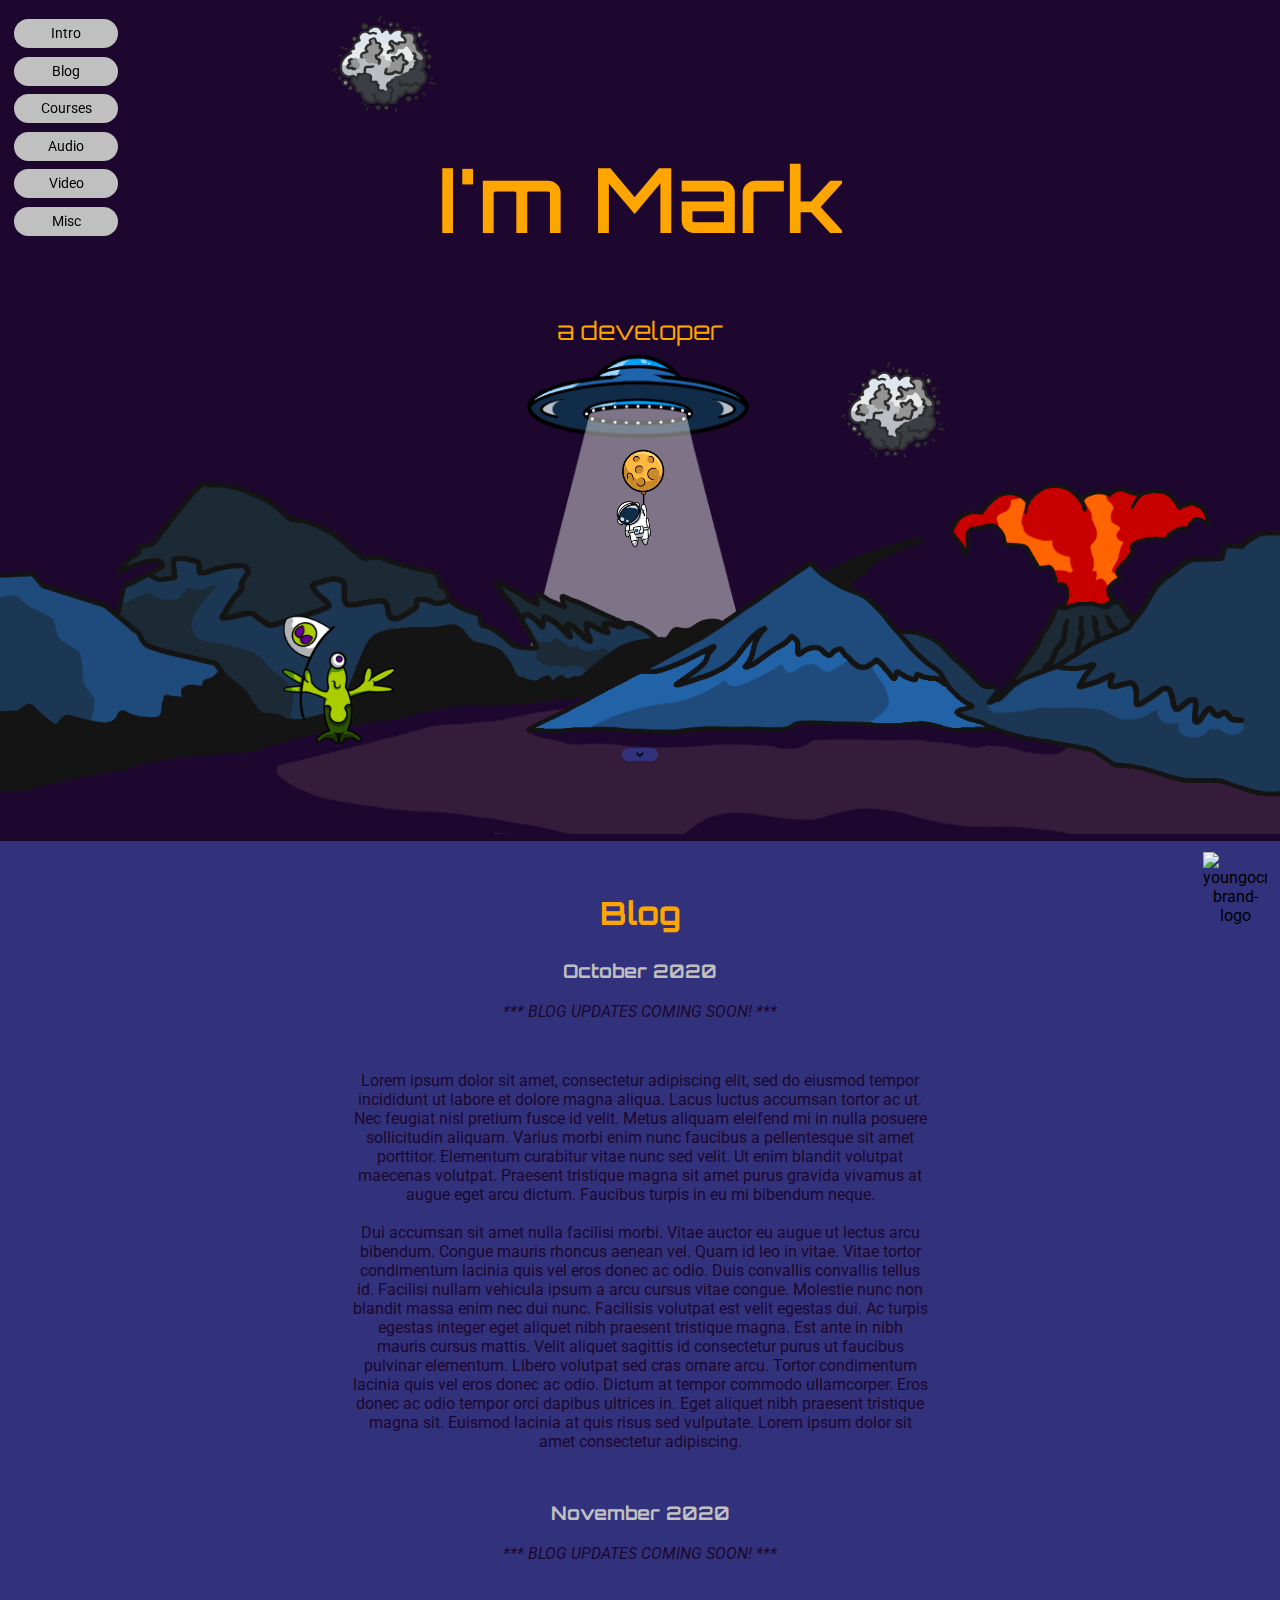
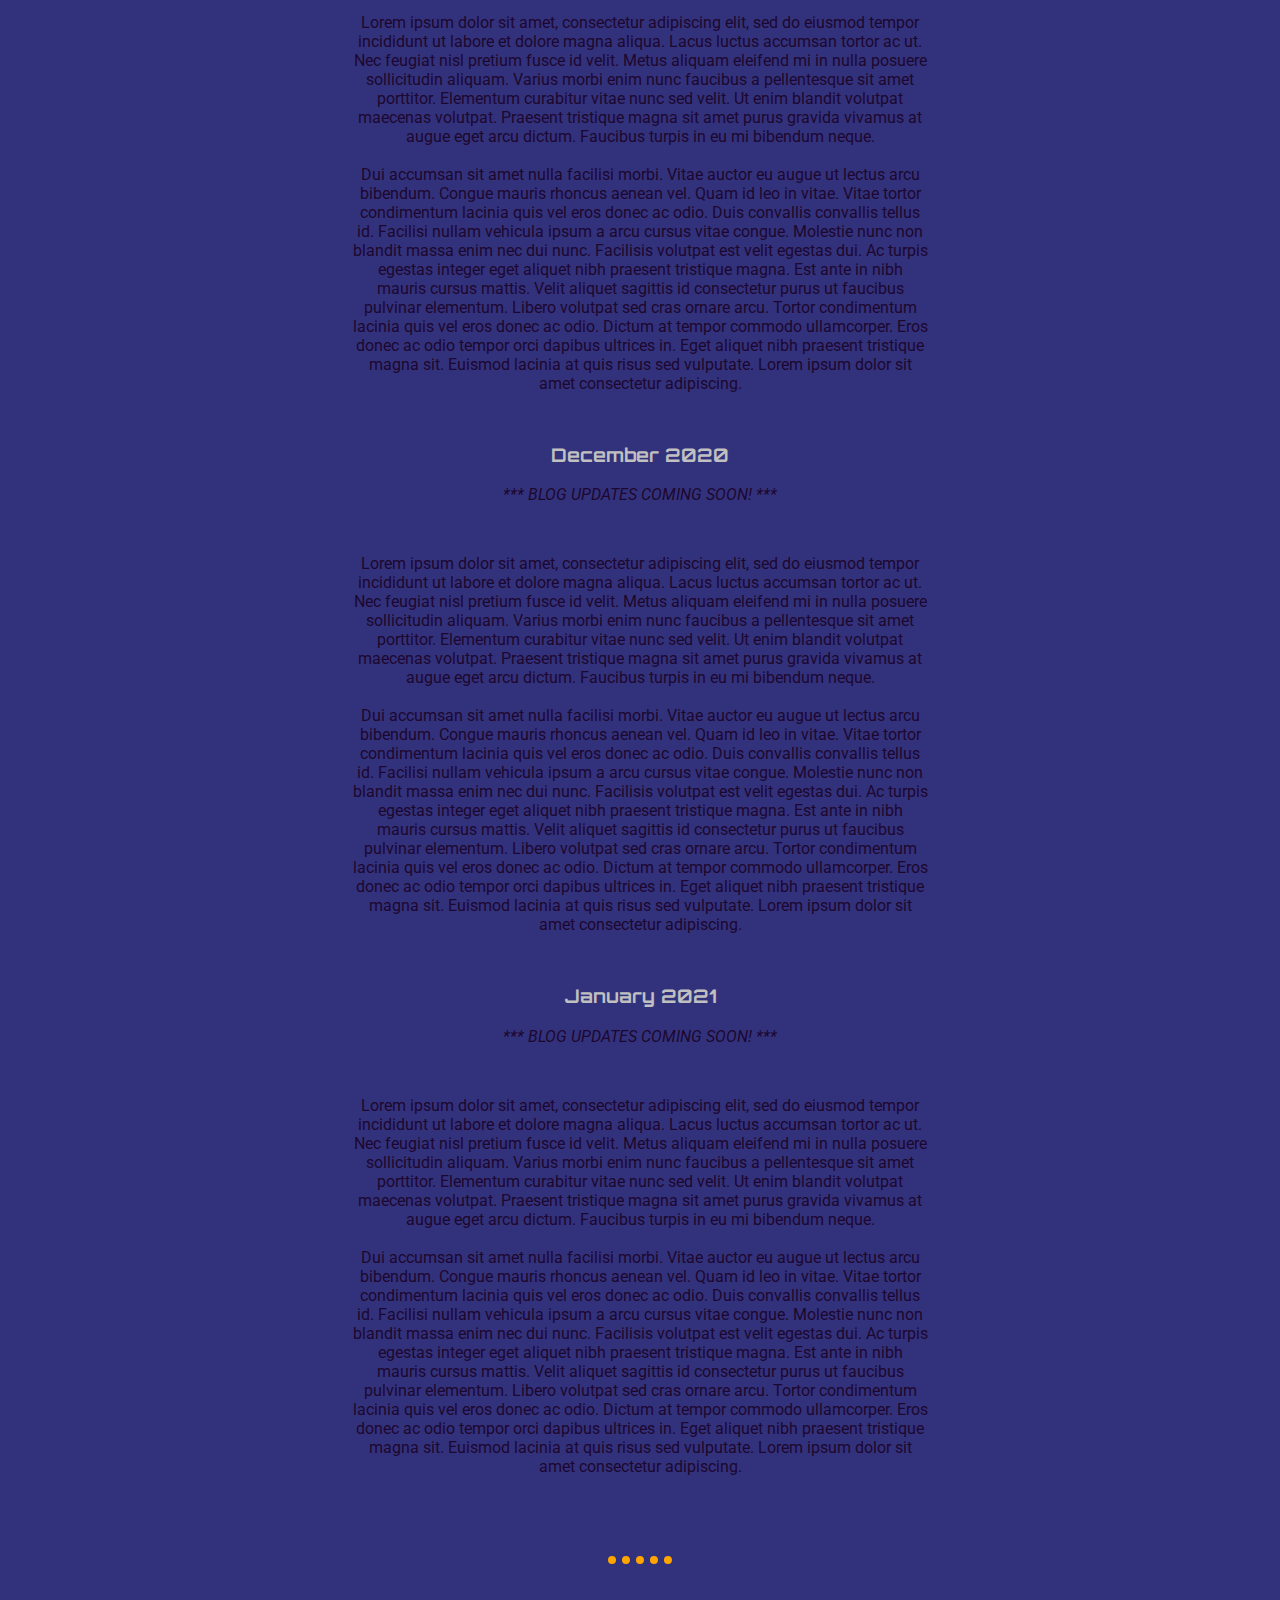
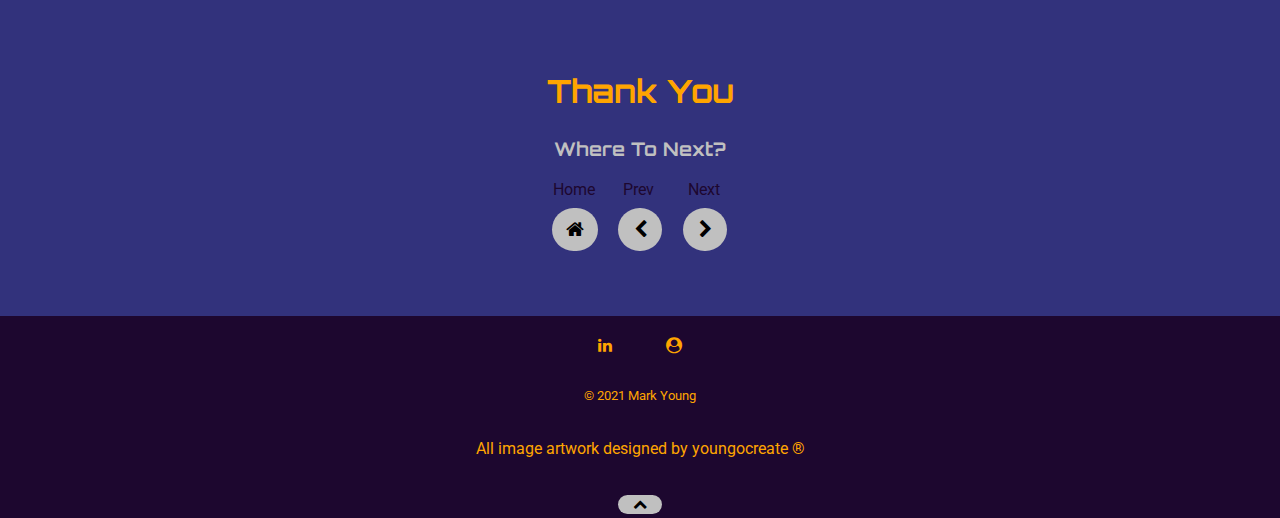
==== blog.html @ ef838a01 "Add files via upload" ====
<!DOCTYPE html>
<html lang="en" dir="ltr">

<head>
  <meta charset="utf-8">
  <title>Mark Young Developer</title>
  <link rel="stylesheet" type="text/css" href="css/styles.css">
  <link rel="stylesheet" href="https://cdnjs.cloudflare.com/ajax/libs/font-awesome/4.7.0/css/font-awesome.min.css">
  <link rel="icon" href="favicon-me.ico">
  <link rel="preconnect" href="https://fonts.gstatic.com">
  <link href="https://fonts.googleapis.com/css2?family=Orbitron:wght@400;500;600;700;800;900&family=Roboto:wght@100;300;400;500&display=swap" rel="stylesheet">
</head>

<body>
  <div id="top" class="top-container">
    <img class="asteroid-one" src="images/asteroid.png" alt="asteroid-image">
    <h1 class="name">I'm Mark</h1>
    <p class="developer">a developer</p>
    <img class="asteroid-two" src="images/asteroid.png" alt="asteroid-image">
    <img class="ufo" src="images/ufo.png" alt="ufo-image">
    <img class="cute-astronaut" src="images/cute_astronaut.png" alt="cute-astronaut-image">
    <img class="funny-alien" src="images/funny_alien.png" alt="funny-alien-image">
    <img class="alien-planet" src="images/alien_planet.png" alt="alien-planet-image">
    <a class="buttonmiddle" href="#middle"><i class="fa fa-chevron-down"></i></a>
  </div>
  <div id="middle" class="middle-container">
    <img class="youngocreate-brand-logo" src="images/youngocreate_brand_logo.png" alt="youngocreate-brand-logo">
    <div class="navbar">
      <div>
        <a class="btn-intro" href="index.html#middle">Intro</a>
      </div>
      <div>
        <a class="btn-blog" href="blog.html#middle">Blog</a>
      </div>
      <div>
        <a class="btn-courses" href="courses.html#middle">Courses</a>
      </div>
      <div>
        <a class="btn-audio" href="audio.html#middle">Audio</a>
      </div>
      <div>
        <a class="btn-video" href="video.html#middle">Video</a>
      </div>
      <div>
        <a class="btn-misc" href="misc.html#middle">Misc</a>
      </div>
    </div>
    <div class="blog-page-header">
      <h2>Blog</h2>
      <h3>October 2020</h3>
      <p><em>*** BLOG UPDATES COMING SOON! ***</em></p>
      <p class="blog-text">Lorem ipsum dolor sit amet, consectetur adipiscing elit, sed do eiusmod tempor incididunt ut labore et dolore magna aliqua. Lacus luctus accumsan tortor ac ut.
        Nec feugiat nisl pretium fusce id velit. Metus aliquam eleifend mi in nulla posuere sollicitudin aliquam. Varius morbi enim nunc faucibus a pellentesque sit amet porttitor.
        Elementum curabitur vitae nunc sed velit. Ut enim blandit volutpat maecenas volutpat. Praesent tristique magna sit amet purus gravida vivamus at augue eget arcu dictum.
        Faucibus turpis in eu mi bibendum neque.
        <br><br>
        Dui accumsan sit amet nulla facilisi morbi. Vitae auctor eu augue ut lectus arcu bibendum. Congue mauris rhoncus aenean vel. Quam id leo in vitae. Vitae tortor condimentum
        lacinia quis vel eros donec ac odio. Duis convallis convallis tellus id. Facilisi nullam vehicula ipsum a arcu cursus vitae congue. Molestie nunc non blandit massa enim nec
        dui nunc. Facilisis volutpat est velit egestas dui. Ac turpis egestas integer eget aliquet nibh praesent tristique magna. Est ante in nibh mauris cursus mattis. Velit aliquet
        sagittis id consectetur purus ut faucibus pulvinar elementum. Libero volutpat sed cras ornare arcu. Tortor condimentum lacinia quis vel eros donec ac odio. Dictum at tempor
        commodo ullamcorper. Eros donec ac odio tempor orci dapibus ultrices in. Eget aliquet nibh praesent tristique magna sit. Euismod lacinia at quis risus sed vulputate. Lorem ipsum
        dolor sit amet consectetur adipiscing.
      </p>
      <h3>November 2020</h3>
      <p><em>*** BLOG UPDATES COMING SOON! ***</em></p>
      <p class="blog-text">Lorem ipsum dolor sit amet, consectetur adipiscing elit, sed do eiusmod tempor incididunt ut labore et dolore magna aliqua. Lacus luctus accumsan tortor ac ut.
        Nec feugiat nisl pretium fusce id velit. Metus aliquam eleifend mi in nulla posuere sollicitudin aliquam. Varius morbi enim nunc faucibus a pellentesque sit amet porttitor.
        Elementum curabitur vitae nunc sed velit. Ut enim blandit volutpat maecenas volutpat. Praesent tristique magna sit amet purus gravida vivamus at augue eget arcu dictum.
        Faucibus turpis in eu mi bibendum neque.
        <br><br>
        Dui accumsan sit amet nulla facilisi morbi. Vitae auctor eu augue ut lectus arcu bibendum. Congue mauris rhoncus aenean vel. Quam id leo in vitae. Vitae tortor condimentum
        lacinia quis vel eros donec ac odio. Duis convallis convallis tellus id. Facilisi nullam vehicula ipsum a arcu cursus vitae congue. Molestie nunc non blandit massa enim nec
        dui nunc. Facilisis volutpat est velit egestas dui. Ac turpis egestas integer eget aliquet nibh praesent tristique magna. Est ante in nibh mauris cursus mattis. Velit aliquet
        sagittis id consectetur purus ut faucibus pulvinar elementum. Libero volutpat sed cras ornare arcu. Tortor condimentum lacinia quis vel eros donec ac odio. Dictum at tempor
        commodo ullamcorper. Eros donec ac odio tempor orci dapibus ultrices in. Eget aliquet nibh praesent tristique magna sit. Euismod lacinia at quis risus sed vulputate. Lorem ipsum
        dolor sit amet consectetur adipiscing.
      </p>
      <h3>December 2020</h3>
      <p><em>*** BLOG UPDATES COMING SOON! ***</em></p>
      <p class="blog-text">Lorem ipsum dolor sit amet, consectetur adipiscing elit, sed do eiusmod tempor incididunt ut labore et dolore magna aliqua. Lacus luctus accumsan tortor ac ut.
        Nec feugiat nisl pretium fusce id velit. Metus aliquam eleifend mi in nulla posuere sollicitudin aliquam. Varius morbi enim nunc faucibus a pellentesque sit amet porttitor.
        Elementum curabitur vitae nunc sed velit. Ut enim blandit volutpat maecenas volutpat. Praesent tristique magna sit amet purus gravida vivamus at augue eget arcu dictum.
        Faucibus turpis in eu mi bibendum neque.
        <br><br>
        Dui accumsan sit amet nulla facilisi morbi. Vitae auctor eu augue ut lectus arcu bibendum. Congue mauris rhoncus aenean vel. Quam id leo in vitae. Vitae tortor condimentum
        lacinia quis vel eros donec ac odio. Duis convallis convallis tellus id. Facilisi nullam vehicula ipsum a arcu cursus vitae congue. Molestie nunc non blandit massa enim nec
        dui nunc. Facilisis volutpat est velit egestas dui. Ac turpis egestas integer eget aliquet nibh praesent tristique magna. Est ante in nibh mauris cursus mattis. Velit aliquet
        sagittis id consectetur purus ut faucibus pulvinar elementum. Libero volutpat sed cras ornare arcu. Tortor condimentum lacinia quis vel eros donec ac odio. Dictum at tempor
        commodo ullamcorper. Eros donec ac odio tempor orci dapibus ultrices in. Eget aliquet nibh praesent tristique magna sit. Euismod lacinia at quis risus sed vulputate. Lorem ipsum
        dolor sit amet consectetur adipiscing.
      </p>
      <h3>January 2021</h3>
      <p><em>*** BLOG UPDATES COMING SOON! ***</em></p>
      <p class="blog-text">Lorem ipsum dolor sit amet, consectetur adipiscing elit, sed do eiusmod tempor incididunt ut labore et dolore magna aliqua. Lacus luctus accumsan tortor ac ut.
        Nec feugiat nisl pretium fusce id velit. Metus aliquam eleifend mi in nulla posuere sollicitudin aliquam. Varius morbi enim nunc faucibus a pellentesque sit amet porttitor.
        Elementum curabitur vitae nunc sed velit. Ut enim blandit volutpat maecenas volutpat. Praesent tristique magna sit amet purus gravida vivamus at augue eget arcu dictum.
        Faucibus turpis in eu mi bibendum neque.
        <br><br>
        Dui accumsan sit amet nulla facilisi morbi. Vitae auctor eu augue ut lectus arcu bibendum. Congue mauris rhoncus aenean vel. Quam id leo in vitae. Vitae tortor condimentum
        lacinia quis vel eros donec ac odio. Duis convallis convallis tellus id. Facilisi nullam vehicula ipsum a arcu cursus vitae congue. Molestie nunc non blandit massa enim nec
        dui nunc. Facilisis volutpat est velit egestas dui. Ac turpis egestas integer eget aliquet nibh praesent tristique magna. Est ante in nibh mauris cursus mattis. Velit aliquet
        sagittis id consectetur purus ut faucibus pulvinar elementum. Libero volutpat sed cras ornare arcu. Tortor condimentum lacinia quis vel eros donec ac odio. Dictum at tempor
        commodo ullamcorper. Eros donec ac odio tempor orci dapibus ultrices in. Eget aliquet nibh praesent tristique magna sit. Euismod lacinia at quis risus sed vulputate. Lorem ipsum
        dolor sit amet consectetur adipiscing.
      </p>
    </div>
    <hr>
    <div class="go-to-home">
      <h2>Thank You</h2>
      <h3>Where To Next?</h3>
      <p class="home">Home</p>
      <a class="btn-home" href="index.html"><i class="fa fa-home"></i></a>
      <a class="prev-skill"></a>
      <p class="prev">Prev</p>
      <a class="btn-previous" href="projects.html#middle"><i class="fa fa-chevron-left"></i></a>
      <a class="next-skill"></a>
      <p class="next">Next</p>
      <a class="btn-next" href="blog.html#middle"><i class="fa fa-chevron-right"></i></a>
    </div>
  </div>

  <div class="bottom-container">
    <a class="footer-link" href="https://www.linkedin.com/in/mark-young-developer/"><i class="fa fa-linkedin"></i></a>
    <a class="footer-link" href="https://markyoung76.github.io/cv-html/"><i class="fa fa-user-circle"></i></a>
    <p class="copyright">© 2021 Mark Young</p>
    <p class="image-credits">All image artwork designed by youngocreate ®</p>
    <a class="buttontop" href="#top"><i class="fa fa-chevron-up"></i></a>
  </div>

</body>

</html>
---- css/styles.css ----
/* body headers, paragraphs and horizontal rules */

html {
  scroll-behavior: smooth; /* be careful using this as it may be an outdated option - it did however operate as desired? */
}

body {
  margin: 0;
  text-align: center;
  font-family: 'Roboto', sans-serif;
  font-size: 100%;
}

h1 {
  font-size: 5.625rem;
  font-family: 'Orbitron', sans-serif;
  color: orange;
}

h2 {
  font-size: 2rem;
  font-family: 'Orbitron', sans-serif;
  color: orange;
}

h2:hover {
  color: silver;
}

h3 {
  font-family: 'Orbitron', sans-serif;
  color: silver;
}

p {
  font-size: 1rem;
  color: #1d072f; /* originally black */
}

hr {
  margin: 80px auto 80px auto;
  border-style: none;
  border-top-style: dotted;
  border-color: orange;
  border-width: 8px;
  width: 5%;
}

/* top container */

.top-container {
  width: auto;
  background-color: #1d072f;
  margin: 0 auto;
}

.name {
  width: 100%;
  font-weight: 600;
  padding-top: 10px;
  margin-top: 0;
  margin: 0 auto 60px auto;
}

.name:hover {
  color: silver;
}

.developer {
  width: 100%;
  font-size: 1.5625rem;
  font-family: 'Orbitron', sans-serif;
  margin: 0 auto;
  color: orange;
}

.developer:hover {
  color: silver;
}

.asteroid-one {
  width: 10%;
  position: relative;
  right: 20%;
  margin: 0;
}

.asteroid-two {
  width: 10%;
  position: relative;
  left: 45.2%;
  margin-bottom: 20%;
}

.ufo {
  width: 30%;
  position: relative;
  left: 5%;
}

.cute-astronaut {
  width: 8%;
  position: relative;
  right: 14%;
  margin: 0 0 14.1% 0;
}

.funny-alien {
  width: 12%;
  position: relative;
  z-index: 1;
  right: 48%;
  margin: 0 0 -2% 0;
}

.alien-planet {
  width: 100%;
  position: relative;
  margin: -20% auto -1.2% auto;
}

/* scroll to middle of page button */

.buttonmiddle {
  color: black;
  font-size: 0.5rem;
  position: relative;
  z-index: 1;
  bottom: 80px;
  padding: 2px 14px; /* originally 1.2px 14px */
  border-radius: 18px;
  background-color: #32327c;
  text-decoration: none;
}

.buttonmiddle:hover {
  background-color: silver;
}

/* middle container */

.middle-container {
  width: auto;
  background-color: #32327c;
}

.navbar {
  position: fixed;
  top: 2%;
  left: 1.1%;
}

/* youngocreate brand logo */

.youngocreate-brand-logo {
  width: 5%;
  display: inline-block;
  position: absolute;
  margin: 0.9% auto -3.5% 44%;
}

/* nav-bar page buttons */

/* intro button */

.btn-intro {
  color: black;
  font-size: 0.9rem; /* originally 1.2rem */
  padding: 6px 1px; /* originally 10px 25px */
  border-radius: 20px;
  border-width: thin;
  border-color: silver;
  background-color: silver;
  flex: 1;
  text-decoration: none;
  display: inline-grid;
  text-align: center;
  width: 102px;
  margin: 1.1% 90% 8% auto; /* originally 1.2% 1% 0 1% - and prior to being fixed 1.1% 90% 0.2% auto */
}

.btn-intro:hover {
  background-color: orange;
  transform-origin: center;
  transform: scale(1.04);
}

/* blog button */

.btn-blog {
  color: black;
  font-size: 0.9rem; /* originally 1.2rem */
  padding: 6px 1px; /* originally 10px 25px */
  border-radius: 20px;
  border-width: thin;
  border-color: silver;
  background-color: silver;
  flex: 1;
  text-decoration: none;
  display: inline-grid;
  text-align: center;
  width: 102px;
  margin: 0.2% 90% 8% auto; /* originally 1.2% 1% 0 1% - and prior to being fixed 0.2% 90% 0.2% auto */
}

.btn-blog:hover {
  background-color: orange;
  transform-origin: center;
  transform: scale(1.04);
}

/* courses button */

.btn-courses {
  color: black;
  font-size: 0.9rem; /* originally 1.2rem */
  padding: 6px 1px; /* originally 10px 25px */
  border-radius: 20px;
  border-width: thin;
  border-color: silver;
  background-color: silver;
  flex: 1;
  text-decoration: none;
  display: inline-grid;
  text-align: center;
  width: 102px;
  margin: 0.2% 90% 8% auto; /* originally 1.2% 1% 0 1% - and prior to being fixed 0.2% 90% 0.2% auto */
}

.btn-courses:hover {
  background-color: orange;
  transform-origin: center;
  transform: scale(1.04);
}

/* audio button */

.btn-audio {
  color: black;
  font-size: 0.9rem; /* originally 1.2rem */
  padding: 6px 1px; /* originally 10px 25px */
  border-radius: 20px;
  border-width: thin;
  border-color: silver;
  background-color: silver;
  flex: 1;
  text-decoration: none;
  display: inline-grid;
  text-align: center;
  width: 102px;
  margin: 0.2% 90% 8% auto; /* originally 1.2% 1% 0 1% - and prior to being fixed 0.2% 90% 0.2% auto */
}

.btn-audio:hover {
  background-color: orange;
  transform-origin: center;
  transform: scale(1.04);
}

/* video button */

.btn-video {
  color: black;
  font-size: 0.9rem; /* originally 1.2rem */
  padding: 6px 1px; /* originally 10px 25px */
  border-radius: 20px;
  border-width: thin;
  border-color: silver;
  background-color: silver;
  flex: 1;
  text-decoration: none;
  display: inline-grid;
  text-align: center;
  width: 102px;
  margin: 0.2% 90% 8% auto; /* originally 1.2% 1% 0 1% - and prior to being fixed 0.2% 90% 0.2% auto */
}

.btn-video:hover {
  background-color: orange;
  transform-origin: center;
  transform: scale(1.04);
}

/* misc button */

.btn-misc {
  color: black;
  font-size: 0.9rem; /* originally 1.2rem */
  padding: 6px 1px; /* originally 10px 25px */
  border-radius: 20px;
  border-width: thin;
  border-color: silver;
  background-color: silver;
  flex: 1;
  text-decoration: none;
  display: inline-grid;
  text-align: center;
  width: 102px;
  margin: 0.2% 90% 8% auto; /* originally 1.2% 1% 0 1% - and prior to being fixed 0.2% 90% 0.2% auto */
}

.btn-misc:hover {
  background-color: orange;
  transform-origin: center;
  transform: scale(1.04);
}

.profile-pic {
  width: 10%;
  height: 10%;
  padding-top: 65px;
  position: relative;
  margin: 0.05% auto 0 auto; /* originally -10.4% auto 0 auto prior to opting for a fixed navbar */
}

.intro-text {
  margin: 50px auto;
  width: 45%;
}

.skills {
  margin: 0 auto;
}

.skills-numbered {
  margin: 0 auto;
  padding-top: 2%;
}

.projects-page-header {
  margin: -0.05% auto 0 auto; /* originally -10.5% auto 0 auto prior to opting for a fixed navbar */
  padding-top: 2%;
}

.blog-page-header {
  margin: -0.05% auto 0 auto; /* originally -10.5% auto 0 auto prior to opting for a fixed navbar */
  padding-top: 2%;
}

.webdev {
  width: 10%;
  height: 10%;
  border-radius: 50%;
}

.webdev-text {
  margin: 50px auto;
  width: 45%;
}

.digidesign {
  width: 10%;
  height: 10%;
  border-radius: 50%;
}

.digidesign-text {
  margin: 50px auto;
  width: 45%;
}

.musicprod {
  width: 10%;
  height: 10%;
  border-radius: 50%;
}

.musicprod-text {
  margin: 50px auto;
  width: 45%;
}

.project-link {
  color: #1d072f;
}

.project-link:hover {
  color: silver;
}

.blog-text {
  margin: 50px auto;
  width: 45%;
}

.projects {
  padding: 0 0 5px 0;
}

.contact-me {
  padding: 0 0 70px 0;
}

.btn-gap {
  padding: 0 0 50px 0;
}

/* view more buttons */

.btn-view-more {
  color: black;
  font-size: 0.9rem; /* originally 1.2rem */
  padding: 6px 1px; /* originally 10px 25px */
  border-radius: 20px;
  border-width: thin;
  border-color: silver;
  background-color: silver;
  flex: 1;
  text-decoration: none;
  display: inline-block;
  text-align: center;
  width: 102px;
  margin: 2% auto 3.5% auto;
}

.btn-view-more:hover {
  background-color: orange;
  transform-origin: center;
  transform: scale(1.04);
}

.btn-view-more-2 {
  color: black;
  font-size: 0.9rem; /* originally 1.2rem */
  padding: 6px 1px; /* originally 10px 25px */
  border-radius: 20px;
  border-width: thin;
  border-color: silver;
  background-color: silver;
  flex: 1;
  text-decoration: none;
  display: inline-block;
  text-align: center;
  width: 102px;
  margin: 2% auto 0 auto;
}

.btn-view-more-2:hover {
  background-color: orange;
  transform-origin: center;
  transform: scale(1.04);
}

.btn-view-more-3 {
  color: black;
  font-size: 1.2rem; /* originally 0.9rem */
  padding: 10px 25px; /* originally 6px 1px */
  border-radius: 20px;
  border-width: thin;
  border-color: silver;
  background-color: silver;
  flex: 1;
  text-decoration: none;
  display: inline-block;
  text-align: center;
  width: 102px;
  margin: 2% auto -2% auto; /* originally 2% auto 0 auto */
}

.btn-view-more-3:hover {
  background-color: orange;
  transform-origin: center;
  transform: scale(1.04);
}

/* contact me button */

.btn-contact {
  color: black;
  font-size: 1.2rem;
  padding: 10px 25px;
  border-radius: 20px;
  border-width: thin;
  border-color: silver;
  background-color: silver;
  flex: 1;
  text-decoration: none;
  display: inline-block;
  text-align: center;
  width: 102px;
  margin: -0.5% auto -2% auto;
}

.btn-contact:hover {
  background-color: orange;
  transform-origin: center;
  transform: scale(1.04);
}

/* page navigation headers */

.go-to-home {
  display: inline-block;
  margin: 0 auto 65px auto;
}

.home {
  display: flex;
  margin: 0 auto 10% 3.3%;
}

.next {
  display: flex;
  margin: -32.5% auto 0 75.5%;
}

.prev {
  display: flex;
  margin: -32.5% auto 10% 41%;
}

/* page navigation buttons */

.btn-home {
  color: black;
  font-size: 1.2rem;
  padding: 10px 14px;
  border-radius: 1.625rem;
  border-width: thin;
  border-color: silver;
  background-color: silver;
  flex: 1;
  text-decoration: none;
  position: relative;
  margin: 0 70% 0 auto;
}

.btn-home:hover {
  background-color: orange;
}

.fa-home:hover {
  transform-origin: center;
  transform: scale(1.15);
}

.btn-previous {
  color: black;
  font-size: 1.18rem;
  padding: 10px 15.8px;
  border-radius: 1.625rem;
  border-width: thin;
  border-color: silver;
  background-color: silver;
  flex: 1;
  text-decoration: none;
  position: relative;
  margin: 0 auto;
}

.btn-previous:hover {
  background-color: orange;
}

.fa-chevron-left:hover {
  transform-origin: center;
  transform: scale(1.15);
}

.btn-next {
  color: black;
  font-size: 1.18rem;
  padding: 10px 15.5px;
  border-radius: 1.625rem;
  border-width: thin;
  border-color: silver;
  background-color: silver;
  flex: 1;
  text-decoration: none;
  display: inline-block;
  position: relative;
  margin: 4.9% auto 0 70%;
}

.btn-next:hover {
  background-color: orange;
}

.fa-chevron-right:hover {
  transform-origin: center;
  transform: scale(1.15);
}

/* bottom container */

.bottom-container {
  width: auto;
  background-color: #1d072f;
  padding: 20px 0 5px 0;
}

.footer-link {
  color: orange;
  font-size: 1rem;
  padding: 0 25px 0 25px;
  text-decoration: none;
}

.footer-link:hover {
  color: silver;
}

.fa-linkedin:hover {
  transform-origin: center;
  transform: scale(1.2);
}

.fa-user-circle:hover {
  transform-origin: center;
  transform: scale(1.15);
}

.copyright {
  color: orange;
  font-size: 0.8rem;
  padding-top: 20px;
}

.copyright:hover {
  color: silver;
}

.image-credits {
  color: orange;
  font-size: 1rem;
  padding: 20px 0 20px 0;
}

.image-credits:hover {
  color: silver;
}

/* scroll to top of page button */

.buttontop {
  color: black;
  font-size: 0.9rem;
  padding: 1px 15px;
  border-radius: 18px;
  border-width: thin;
  border-color: silver;
  background-color: silver;
  text-decoration: none;
}

.buttontop:hover {
  background-color: orange;
}
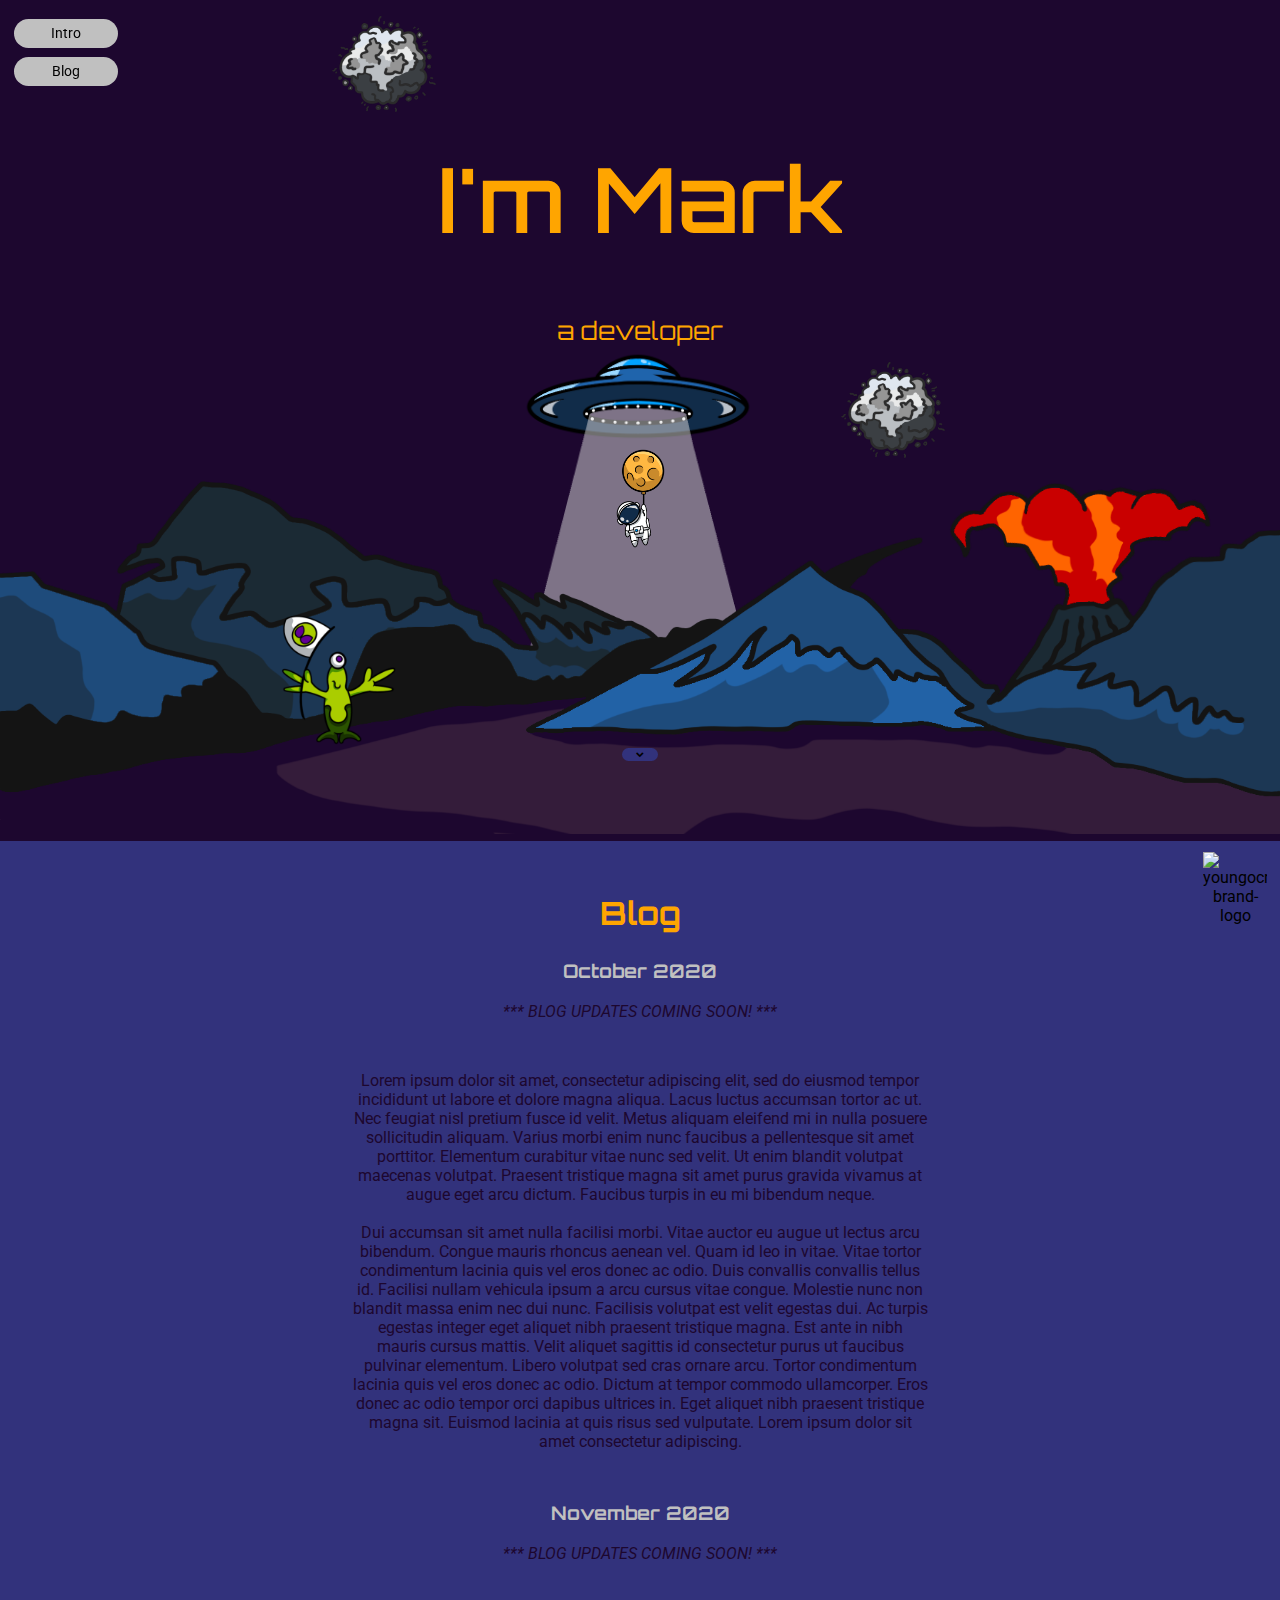
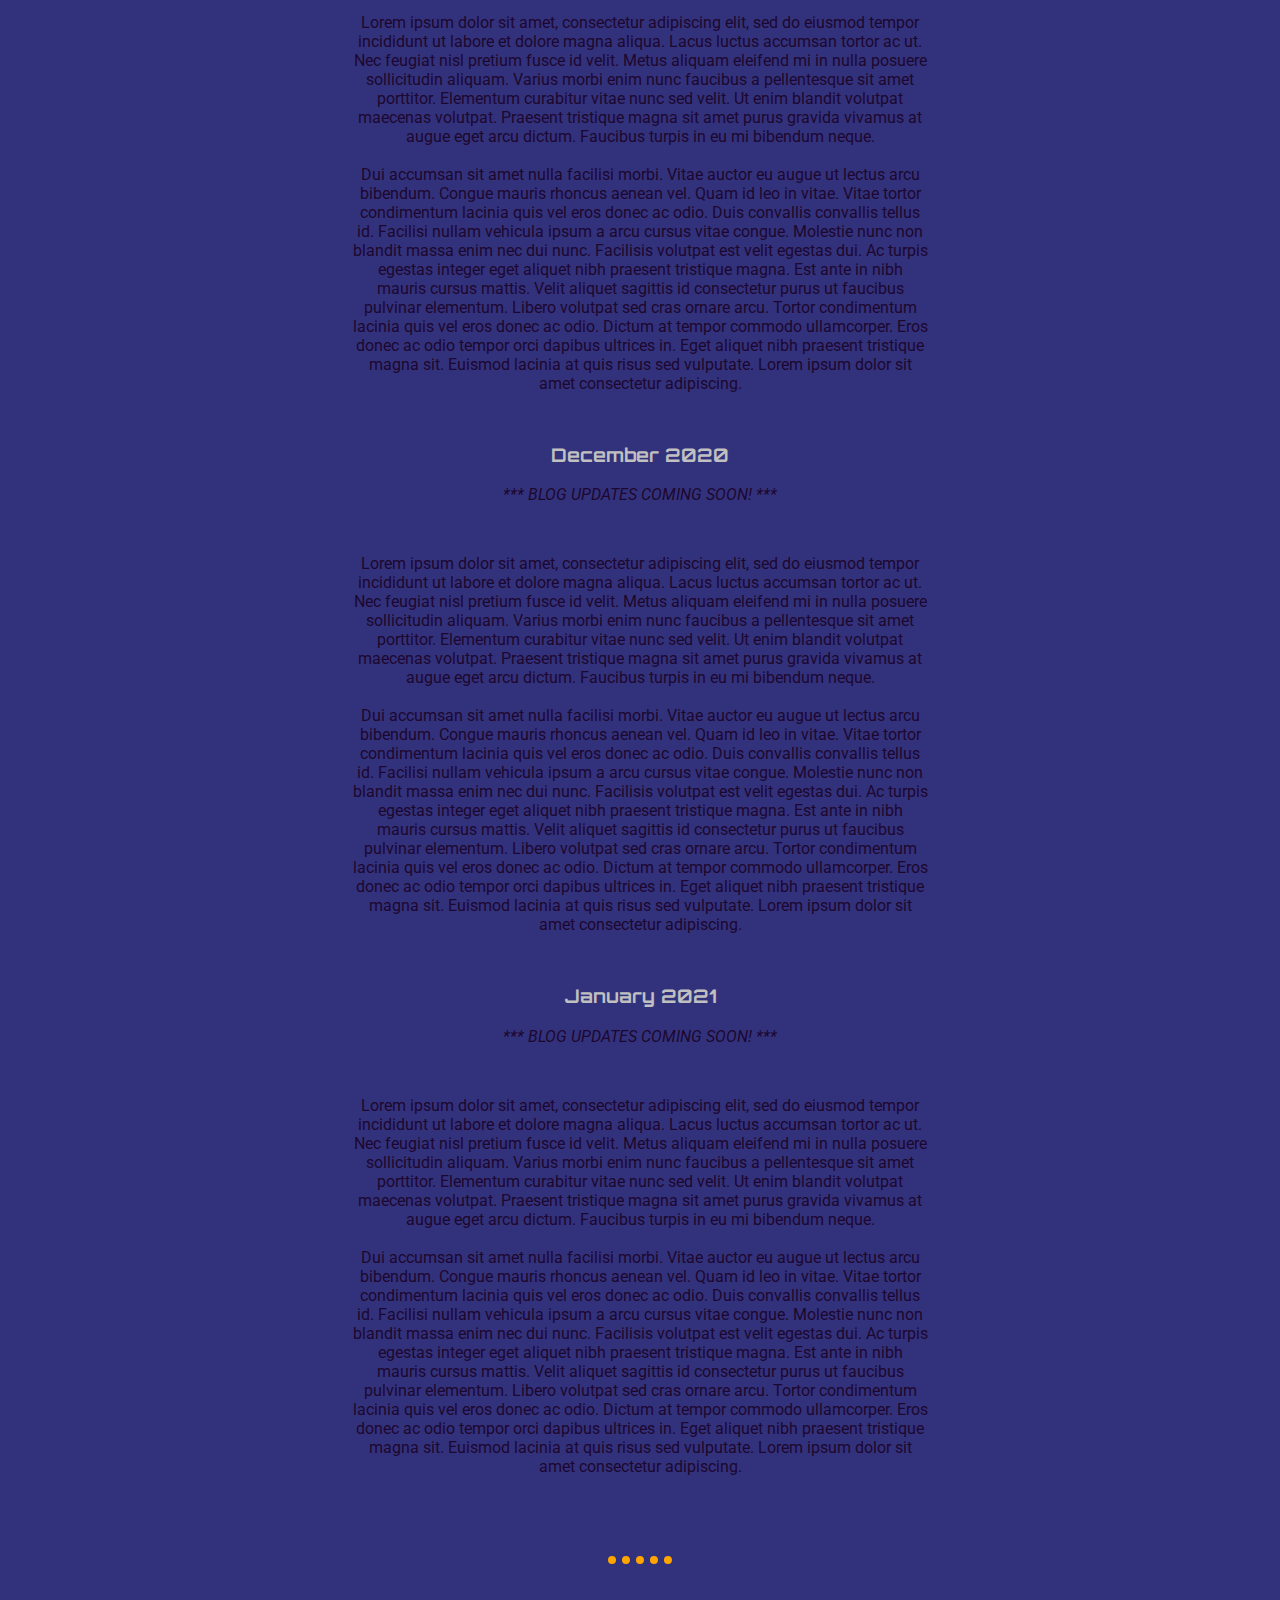
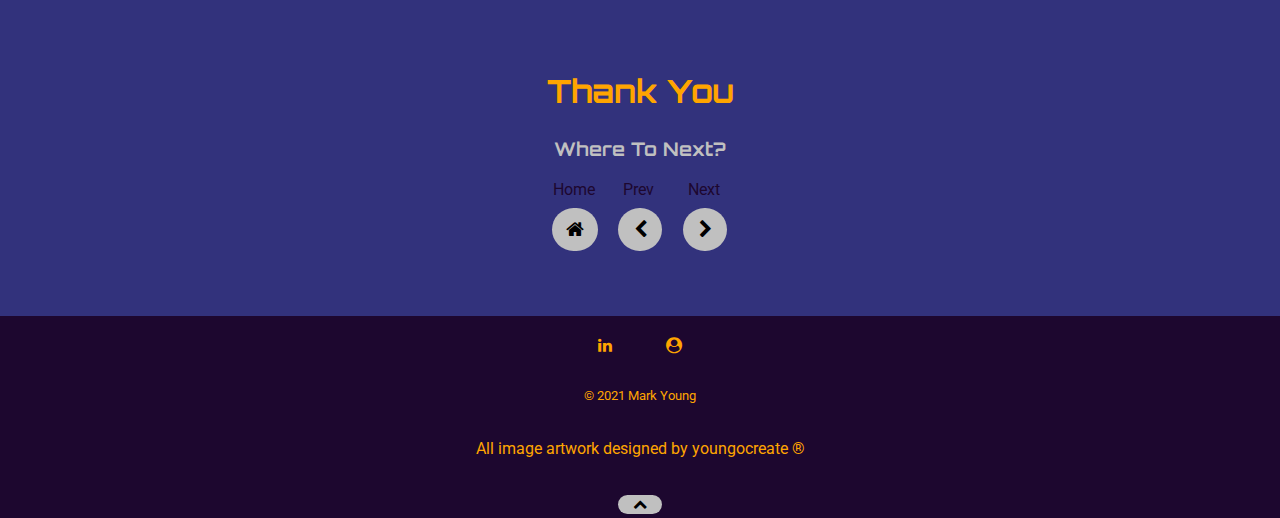
==== commit 6b6d3cd8: "Add files via upload" ====
--- a/blog.html
+++ b/blog.html
@@ -32,8 +32,8 @@
       <div>
         <a class="btn-blog" href="blog.html#middle">Blog</a>
       </div>
-      <div>
-        <a class="btn-courses" href="courses.html#middle">Courses</a>
+      <!-- <div>
+        <a class="btn-academics" href="academics.html#middle">Academics</a>
       </div>
       <div>
         <a class="btn-audio" href="audio.html#middle">Audio</a>
@@ -43,7 +43,7 @@
       </div>
       <div>
         <a class="btn-misc" href="misc.html#middle">Misc</a>
-      </div>
+      </div> -->
     </div>
     <div class="blog-page-header">
       <h2>Blog</h2>
--- a/css/styles.css
+++ b/css/styles.css
@@ -209,9 +209,9 @@
   transform: scale(1.04);
 }
 
-/* courses button */
-
-.btn-courses {
+/* academics button */
+
+.btn-academics {
   color: black;
   font-size: 0.9rem; /* originally 1.2rem */
   padding: 6px 1px; /* originally 10px 25px */
@@ -227,7 +227,7 @@
   margin: 0.2% 90% 8% auto; /* originally 1.2% 1% 0 1% - and prior to being fixed 0.2% 90% 0.2% auto */
 }
 
-.btn-courses:hover {
+.btn-academics:hover {
   background-color: orange;
   transform-origin: center;
   transform: scale(1.04);
@@ -322,7 +322,7 @@
   margin: 0 auto;
 }
 
-.skills-numbered {
+.skills-page-header {
   margin: 0 auto;
   padding-top: 2%;
 }
